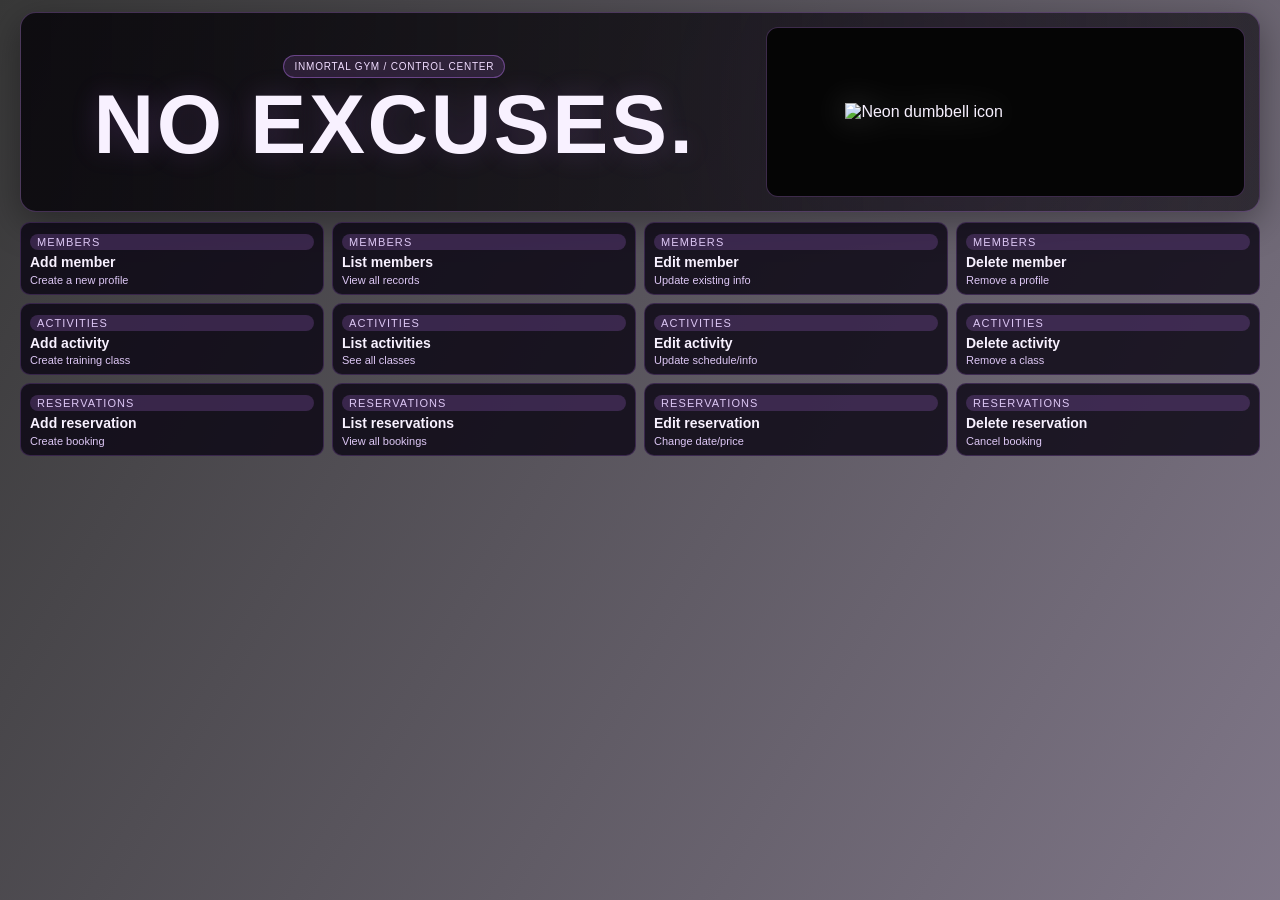
==== gym_sgs/index.html @ 392e6b68 "Add files via upload" ====
<!DOCTYPE html>
<html lang="en">
<head>
<meta charset="utf-8">
<meta name="viewport" content="width=device-width, initial-scale=1">
<title>INMORTAL GYM</title>
<style>
  :root {
    --card: rgba(12, 7, 20, 0.82);
    --line: rgba(203, 139, 255, 0.28);
    --text: #f8f1ff;
    --muted: #ddc7f5;
  }
  * { box-sizing: border-box; }
  body {
    margin: 0;
    height: 100vh;
    overflow: hidden;
    font-family: "Trebuchet MS", Arial, Helvetica, sans-serif;
    color: var(--text);
    background:
      linear-gradient(120deg, rgba(0, 0, 0, 0.78), rgba(22, 6, 38, 0.55)),
      url('image/fondo_ref.jpeg') center center / cover no-repeat fixed;
  }
  .wrap {
    width: min(1240px, calc(100% - 24px));
    height: 100vh;
    margin: 0 auto;
    padding: 12px 0;
    display: grid;
    grid-template-rows: auto 1fr auto;
    gap: 10px;
  }
  .hero {
    display: grid;
    grid-template-columns: 1.2fr 0.8fr;
    gap: 12px;
    align-items: center;
    padding: 14px;
    border: 1px solid var(--line);
    border-radius: 16px;
    background:
      linear-gradient(90deg, rgba(6, 4, 9, 0.84), rgba(6, 4, 9, 0.6)),
      radial-gradient(circle at 75% 50%, rgba(196, 123, 255, 0.14), transparent 35%);
    box-shadow: 0 10px 36px rgba(0, 0, 0, 0.36);
  }
  .eyebrow {
    display: inline-block;
    padding: 5px 10px;
    border-radius: 999px;
    background: rgba(196, 123, 255, 0.14);
    border: 1px solid rgba(196, 123, 255, 0.4);
    color: #f0dcff;
    letter-spacing: 0.08em;
    font-size: 10px;
    text-transform: uppercase;
  }
  .hero-copy {
    display: flex;
    flex-direction: column;
    align-items: center;
    justify-content: center;
    text-align: center;
  }
  h1 {
    margin: 8px 0 6px;
    font-size: clamp(44px, 7vw, 84px);
    line-height: 0.92;
    letter-spacing: 0.03em;
    text-transform: uppercase;
    text-shadow: 0 0 28px rgba(196, 123, 255, 0.18);
  }
  .lead {
    margin: 0;
    max-width: 700px;
    color: #e8d8ff;
    font-size: 14px;
    line-height: 1.35;
  }
  .art {
    position: relative;
    min-height: 170px;
    display: grid;
    place-items: center;
    border-radius: 12px;
    background: #050505;
    border: 1px solid var(--line);
    overflow: hidden;
  }
  .art::before {
    content: none;
  }
  .silhouette {
    width: min(320px, 92%);
    position: relative;
    z-index: 1;
    filter: drop-shadow(0 0 16px rgba(255, 255, 255, 0.28));
  }
  .quick {
    display: grid;
    grid-template-columns: repeat(4, minmax(0, 1fr));
    gap: 8px;
    align-content: start;
  }
  .tile {
    display: block;
    padding: 8px 9px;
    border-radius: 10px;
    text-decoration: none;
    color: #f8f1ff;
    background: var(--card);
    border: 1px solid rgba(196, 123, 255, 0.2);
    transition: transform 0.18s ease, border-color 0.18s ease, background 0.18s ease;
  }
  .tile:hover {
    transform: translateY(-2px);
    border-color: rgba(196, 123, 255, 0.56);
    background: rgba(35, 16, 53, 0.9);
  }
  .tag {
    display: inline-block;
    padding: 2px 7px;
    border-radius: 999px;
    font-size: 9px;
    text-transform: uppercase;
    letter-spacing: 0.1em;
    background: rgba(196, 123, 255, 0.2);
    color: #eed9ff;
    margin-bottom: 5px;
  }
  .tile b {
    display: block;
    font-size: 14px;
    line-height: 1.12;
  }
  .tile span {
    display: block;
    margin-top: 3px;
    color: var(--muted);
    font-size: 11px;
  }
  .footer {
    padding: 7px 10px;
    border-radius: 10px;
    background: rgba(12, 7, 20, 0.78);
    border: 1px solid rgba(196, 123, 255, 0.2);
    color: var(--muted);
    font-size: 11px;
  }
  @media (max-width: 980px) {
    body { overflow: auto; height: auto; }
    .wrap { height: auto; padding: 12px 0 16px; }
    .hero { grid-template-columns: 1fr; }
    .quick { grid-template-columns: repeat(2, minmax(0, 1fr)); }
    .art { min-height: 220px; }
    .silhouette { width: min(240px, 72%); }
  }
  @media (max-width: 620px) {
    .quick { grid-template-columns: 1fr; }
  }
</style>
</head>
<body>
  <div class="wrap">
    <section class="hero">
      <div class="hero-copy">
        <span class="eyebrow">INMORTAL GYM / Control Center</span>
        <h1>NO EXCUSES.</h1>
      </div>
      <div class="art" aria-label="Neon dumbbell illustration">
        <img class="silhouette" src="image/dumbbell.svg?v=3" alt="Neon dumbbell icon">
      </div>
    </section>

    <section class="quick" aria-label="All actions at a glance">
      <a class="tile" href="alta_soc.html"><span class="tag">Members</span><b>Add member</b><span>Create a new profile</span></a>
      <a class="tile" href="consulta_soc.php"><span class="tag">Members</span><b>List members</b><span>View all records</span></a>
      <a class="tile" href="cambio_soc.html"><span class="tag">Members</span><b>Edit member</b><span>Update existing info</span></a>
      <a class="tile" href="baja_soc.html"><span class="tag">Members</span><b>Delete member</b><span>Remove a profile</span></a>

      <a class="tile" href="alta_act.html"><span class="tag">Activities</span><b>Add activity</b><span>Create training class</span></a>
      <a class="tile" href="consulta_act.php"><span class="tag">Activities</span><b>List activities</b><span>See all classes</span></a>
      <a class="tile" href="cambio_act.html"><span class="tag">Activities</span><b>Edit activity</b><span>Update schedule/info</span></a>
      <a class="tile" href="baja_act.html"><span class="tag">Activities</span><b>Delete activity</b><span>Remove a class</span></a>

      <a class="tile" href="alta_res.html"><span class="tag">Reservations</span><b>Add reservation</b><span>Create booking</span></a>
      <a class="tile" href="consulta_res.php"><span class="tag">Reservations</span><b>List reservations</b><span>View all bookings</span></a>
      <a class="tile" href="cambio_res.html"><span class="tag">Reservations</span><b>Edit reservation</b><span>Change date/price</span></a>
      <a class="tile" href="baja_res.html"><span class="tag">Reservations</span><b>Delete reservation</b><span>Cancel booking</span></a>
    </section>
  </div>
</body>
</html>
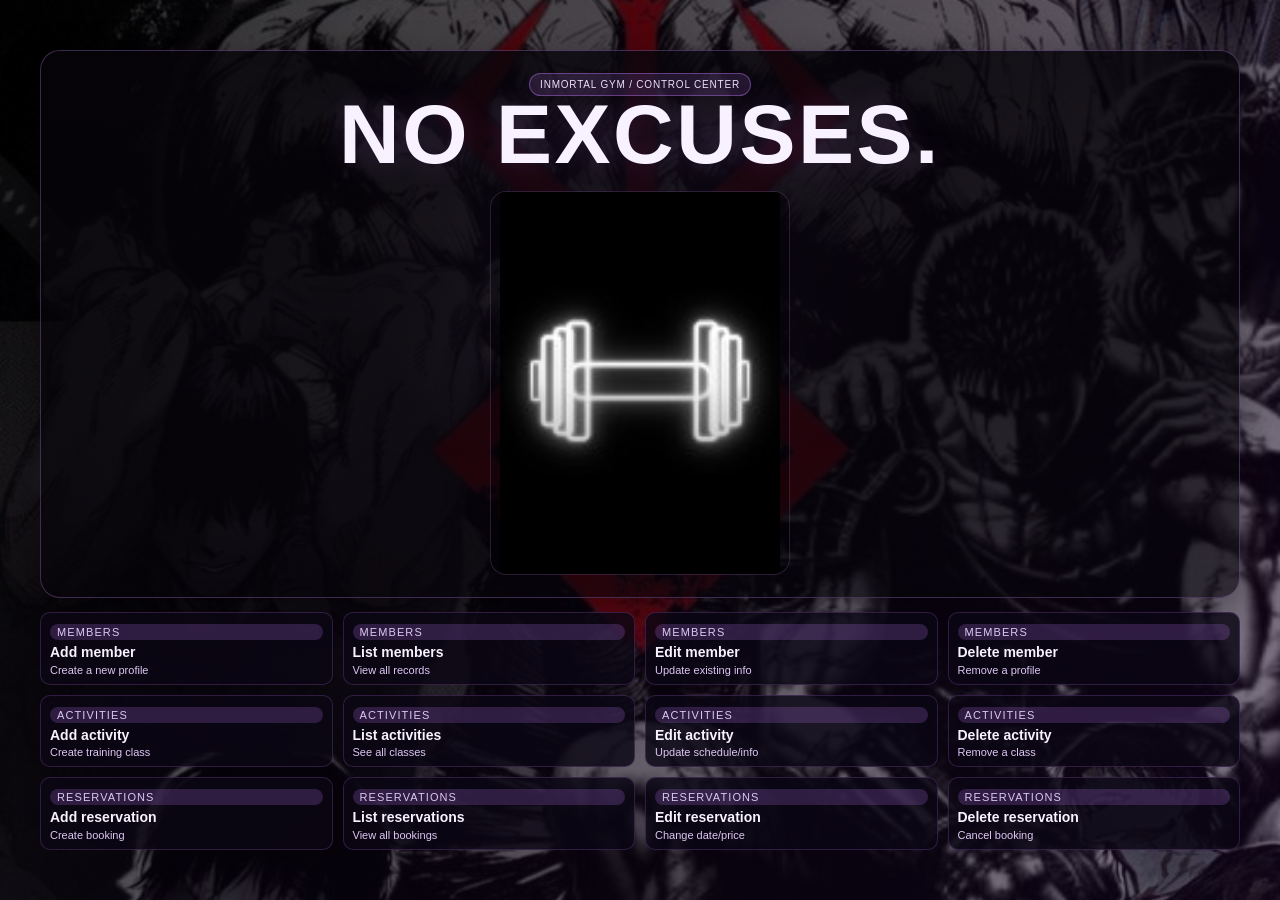
==== commit 473d7f55: "Actualiza CRUD y esquema SQL" ====
--- a/gym_sgs/index.html
+++ b/gym_sgs/index.html
@@ -14,34 +14,38 @@
   * { box-sizing: border-box; }
   body {
     margin: 0;
-    height: 100vh;
-    overflow: hidden;
+    min-height: 100vh;
+    overflow: auto;
     font-family: "Trebuchet MS", Arial, Helvetica, sans-serif;
     color: var(--text);
     background:
       linear-gradient(120deg, rgba(0, 0, 0, 0.78), rgba(22, 6, 38, 0.55)),
-      url('image/fondo_ref.jpeg') center center / cover no-repeat fixed;
+      url('imagen/fondo_ref.jpeg?v=4') center center / cover no-repeat fixed;
   }
   .wrap {
-    width: min(1240px, calc(100% - 24px));
-    height: 100vh;
+    width: min(1200px, calc(100% - 24px));
+    min-height: 100vh;
     margin: 0 auto;
-    padding: 12px 0;
-    display: grid;
-    grid-template-rows: auto 1fr auto;
-    gap: 10px;
+    padding: 24px 0;
+    display: grid;
+    grid-template-rows: auto auto;
+    gap: 14px;
+    align-content: center;
+    justify-items: center;
   }
   .hero {
-    display: grid;
-    grid-template-columns: 1.2fr 0.8fr;
-    gap: 12px;
+    width: 100%;
+    display: grid;
+    grid-template-columns: 1fr;
+    gap: 16px;
     align-items: center;
-    padding: 14px;
+    justify-items: center;
+    padding: 22px;
     border: 1px solid var(--line);
-    border-radius: 16px;
+    border-radius: 20px;
     background:
-      linear-gradient(90deg, rgba(6, 4, 9, 0.84), rgba(6, 4, 9, 0.6)),
-      radial-gradient(circle at 75% 50%, rgba(196, 123, 255, 0.14), transparent 35%);
+      linear-gradient(180deg, rgba(6, 4, 9, 0.82), rgba(6, 4, 9, 0.62)),
+      radial-gradient(circle at 50% 30%, rgba(196, 123, 255, 0.14), transparent 42%);
     box-shadow: 0 10px 36px rgba(0, 0, 0, 0.36);
   }
   .eyebrow {
@@ -61,9 +65,17 @@
     align-items: center;
     justify-content: center;
     text-align: center;
+    width: 100%;
+  }
+  .title-row {
+    display: flex;
+    align-items: center;
+    justify-content: center;
+    gap: 18px;
+    flex-wrap: wrap;
   }
   h1 {
-    margin: 8px 0 6px;
+    margin: 0;
     font-size: clamp(44px, 7vw, 84px);
     line-height: 0.92;
     letter-spacing: 0.03em;
@@ -79,27 +91,31 @@
   }
   .art {
     position: relative;
-    min-height: 170px;
+    width: min(300px, 100%);
+    min-height: 120px;
     display: grid;
     place-items: center;
-    border-radius: 12px;
-    background: #050505;
-    border: 1px solid var(--line);
+    border-radius: 16px;
+    background: rgba(0, 0, 0, 0.28);
+    border: 1px solid rgba(203, 139, 255, 0.18);
     overflow: hidden;
   }
   .art::before {
     content: none;
   }
   .silhouette {
-    width: min(320px, 92%);
+    width: 100%;
+    max-width: 280px;
+    height: auto;
     position: relative;
     z-index: 1;
-    filter: drop-shadow(0 0 16px rgba(255, 255, 255, 0.28));
+    display: block;
   }
   .quick {
+    width: 100%;
     display: grid;
     grid-template-columns: repeat(4, minmax(0, 1fr));
-    gap: 8px;
+    gap: 10px;
     align-content: start;
   }
   .tile {
@@ -148,15 +164,15 @@
     font-size: 11px;
   }
   @media (max-width: 980px) {
-    body { overflow: auto; height: auto; }
-    .wrap { height: auto; padding: 12px 0 16px; }
-    .hero { grid-template-columns: 1fr; }
+    .wrap { min-height: auto; padding: 18px 0 20px; }
+    .hero { padding: 18px; }
     .quick { grid-template-columns: repeat(2, minmax(0, 1fr)); }
-    .art { min-height: 220px; }
-    .silhouette { width: min(240px, 72%); }
+    .silhouette { width: min(240px, 42vw); }
   }
   @media (max-width: 620px) {
     .quick { grid-template-columns: 1fr; }
+    .title-row { gap: 10px; }
+    .silhouette { width: min(210px, 64vw); }
   }
 </style>
 </head>
@@ -165,10 +181,12 @@
     <section class="hero">
       <div class="hero-copy">
         <span class="eyebrow">INMORTAL GYM / Control Center</span>
-        <h1>NO EXCUSES.</h1>
-      </div>
-      <div class="art" aria-label="Neon dumbbell illustration">
-        <img class="silhouette" src="image/dumbbell.svg?v=3" alt="Neon dumbbell icon">
+        <div class="title-row">
+          <h1>NO EXCUSES.</h1>
+          <div class="art" aria-label="Dumbbell image next to slogan">
+            <img class="silhouette" src="imagen/dumbbell-converted-from-svg.jpeg?v=4" alt="Dumbbell image">
+          </div>
+        </div>
       </div>
     </section>
 
